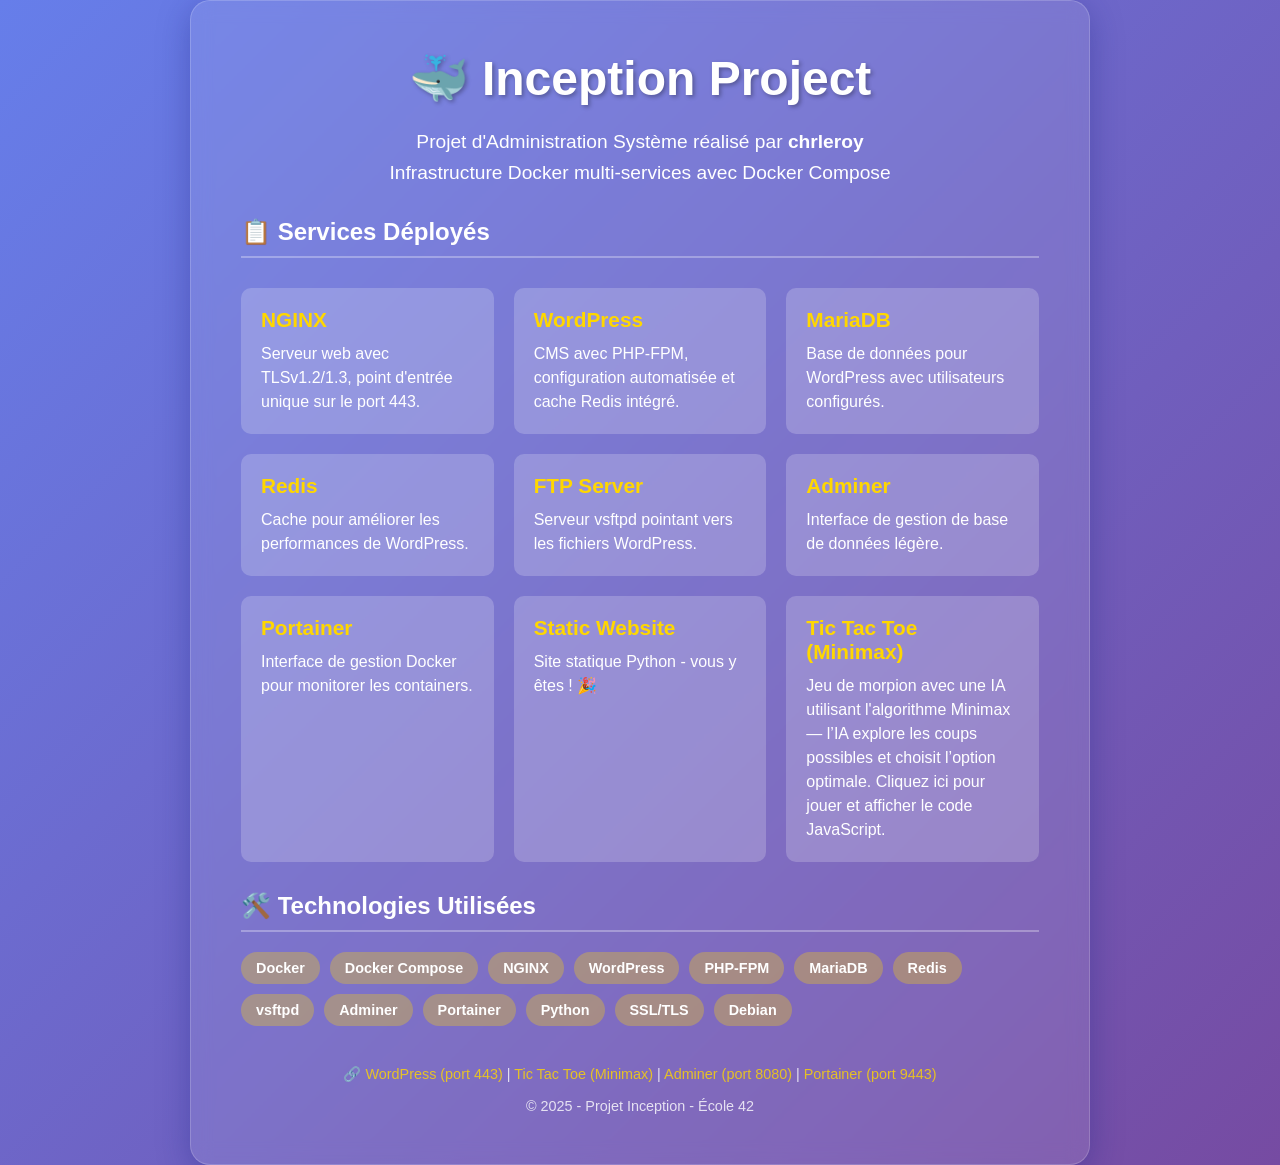
==== srcs/requirements/bonus/website/app/index.html @ 50d82728 "Post corr03" ====
<!DOCTYPE html>
<html lang="fr">
<head>
    <meta charset="UTF-8">
    <meta name="viewport" content="width=device-width, initial-scale=1.0">
    <title>Inception Project - chrleroy</title>
    <style>
        * {
            margin: 0;
            padding: 0;
            box-sizing: border-box;
        }
        
        body {
            font-family: 'Segoe UI', Tahoma, Geneva, Verdana, sans-serif;
            background: linear-gradient(135deg, #667eea 0%, #764ba2 100%);
            min-height: 100vh;
            display: flex;
            align-items: center;
            justify-content: center;
            color: #fff;
        }
        
        .container {
            max-width: 900px;
            background: rgba(255, 255, 255, 0.1);
            backdrop-filter: blur(10px);
            border-radius: 20px;
            padding: 50px;
            box-shadow: 0 8px 32px 0 rgba(31, 38, 135, 0.37);
            border: 1px solid rgba(255, 255, 255, 0.18);
        }
        
        h1 {
            font-size: 3em;
            margin-bottom: 20px;
            text-align: center;
            text-shadow: 2px 2px 4px rgba(0,0,0,0.3);
        }
        
        h2 {
            font-size: 1.5em;
            margin: 30px 0 15px;
            border-bottom: 2px solid rgba(255, 255, 255, 0.3);
            padding-bottom: 10px;
        }
        
        .intro {
            font-size: 1.2em;
            text-align: center;
            margin-bottom: 30px;
            line-height: 1.6;
        }
        
        .services {
            display: grid;
            grid-template-columns: repeat(auto-fit, minmax(250px, 1fr));
            gap: 20px;
            margin-top: 30px;
        }
        
        .service-card, .service-card a {
            background: rgba(255, 255, 255, 0.2);
            padding: 20px;
            border-radius: 10px;
            transition: transform 0.3s, box-shadow 0.3s;
        }
        
        .service-card:hover {
            transform: translateY(-5px);
            box-shadow: 0 10px 20px rgba(0,0,0,0.2);
        }
        
        .service-card h3, .service-card a h3 {
            font-size: 1.3em;
            margin-bottom: 10px;
            color: #ffd700;
        }
        
        .service-card p, .service-card a p {
            line-height: 1.5;
        }
        
        .tech-stack {
            display: flex;
            flex-wrap: wrap;
            gap: 10px;
            margin-top: 20px;
        }
        
        .tech-badge {
            background: rgba(255, 215, 0, 0.3);
            padding: 8px 15px;
            border-radius: 20px;
            font-weight: bold;
            font-size: 0.9em;
        }
        
        .footer {
            text-align: center;
            margin-top: 40px;
            font-size: 0.9em;
            opacity: 0.8;
        }
        
        a {
            color: #ffd700;
            text-decoration: none;
        }
        .service-card { cursor: pointer; }
        
        a:hover {
            text-decoration: underline;
        }
    </style>
</head>
<body>
    <div class="container">
        <h1>🐳 Inception Project</h1>
        <p class="intro">
            Projet d'Administration Système réalisé par <strong>chrleroy</strong><br>
            Infrastructure Docker multi-services avec Docker Compose
        </p>
        
        <h2>📋 Services Déployés</h2>
        <div class="services">
            <div class="service-card">
                <h3>NGINX</h3>
                <p>Serveur web avec TLSv1.2/1.3, point d'entrée unique sur le port 443.</p>
            </div>
            <div class="service-card">
                <h3>WordPress</h3>
                <p>CMS avec PHP-FPM, configuration automatisée et cache Redis intégré.</p>
            </div>
            <div class="service-card">
                <h3>MariaDB</h3>
                <p>Base de données pour WordPress avec utilisateurs configurés.</p>
            </div>
            <div class="service-card">
                <h3>Redis</h3>
                <p>Cache pour améliorer les performances de WordPress.</p>
            </div>
            <div class="service-card">
                <h3>FTP Server</h3>
                <p>Serveur vsftpd pointant vers les fichiers WordPress.</p>
            </div>
            <div class="service-card">
                <h3>Adminer</h3>
                <p>Interface de gestion de base de données légère.</p>
            </div>
            <div class="service-card">
                <h3>Portainer</h3>
                <p>Interface de gestion Docker pour monitorer les containers.</p>
            </div>
            <div class="service-card">
                <h3>Static Website</h3>
                <p>Site statique Python - vous y êtes ! 🎉</p>
            </div>
            <a class="service-card" href="/game/" title="Jouer au Tic Tac Toe (Minimax)" style="text-decoration:none;color:inherit;">
                <h3>Tic Tac Toe (Minimax)</h3>
                <p>Jeu de morpion avec une IA utilisant l'algorithme Minimax — l’IA explore les coups possibles et choisit l’option optimale. Cliquez ici pour jouer et afficher le code JavaScript.</p>
            </a>
        </div>
        
        <h2>🛠️ Technologies Utilisées</h2>
        <div class="tech-stack">
            <span class="tech-badge">Docker</span>
            <span class="tech-badge">Docker Compose</span>
            <span class="tech-badge">NGINX</span>
            <span class="tech-badge">WordPress</span>
            <span class="tech-badge">PHP-FPM</span>
            <span class="tech-badge">MariaDB</span>
            <span class="tech-badge">Redis</span>
            <span class="tech-badge">vsftpd</span>
            <span class="tech-badge">Adminer</span>
            <span class="tech-badge">Portainer</span>
            <span class="tech-badge">Python</span>
            <span class="tech-badge">SSL/TLS</span>
            <span class="tech-badge">Debian</span>
        </div>
        
        <div class="footer">
                <p>
                🔗 <a href="https://192.168.56.101">WordPress (port 443)</a> | 
                <a href="/game/">Tic Tac Toe (Minimax)</a> | 
                <a href="http://localhost:8080">Adminer (port 8080)</a> | 
                <a href="https://localhost:9443">Portainer (port 9443)</a>
            </p>
            <p style="margin-top: 15px;">
                © 2025 - Projet Inception - École 42
            </p>
        </div>
    </div>
</body>
</html>
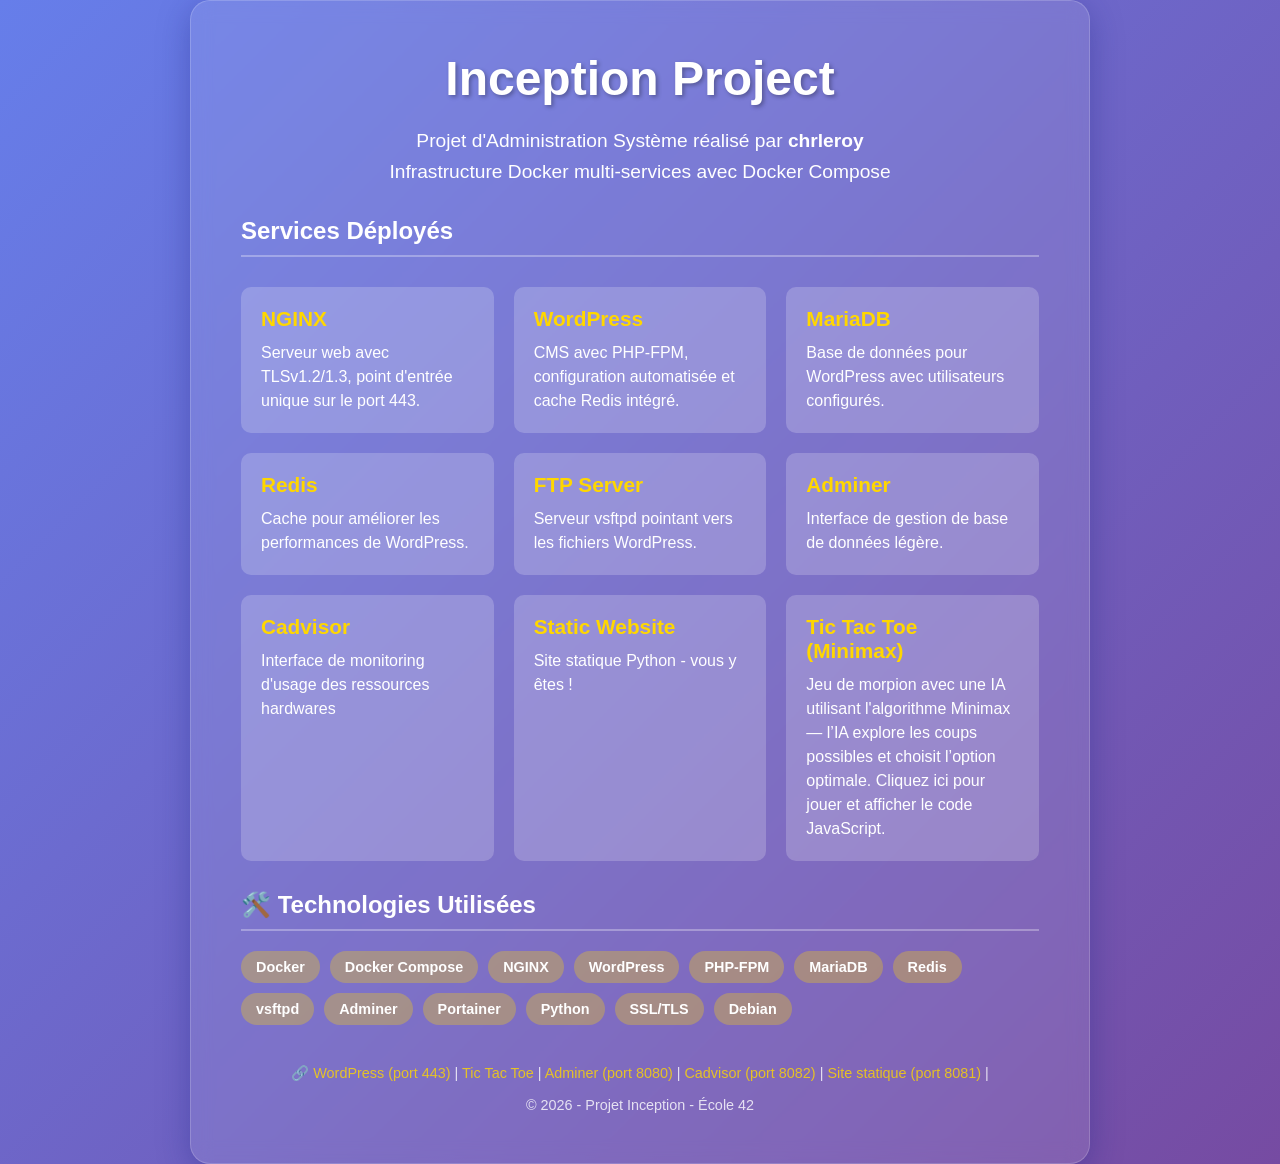
==== commit e77e2923: "Final version without .env && secrets" ====
--- a/srcs/requirements/bonus/website/app/index.html
+++ b/srcs/requirements/bonus/website/app/index.html
@@ -116,13 +116,13 @@
 </head>
 <body>
     <div class="container">
-        <h1>🐳 Inception Project</h1>
+        <h1>Inception Project</h1>
         <p class="intro">
             Projet d'Administration Système réalisé par <strong>chrleroy</strong><br>
             Infrastructure Docker multi-services avec Docker Compose
         </p>
         
-        <h2>📋 Services Déployés</h2>
+        <h2>Services Déployés</h2>
         <div class="services">
             <div class="service-card">
                 <h3>NGINX</h3>
@@ -149,12 +149,12 @@
                 <p>Interface de gestion de base de données légère.</p>
             </div>
             <div class="service-card">
-                <h3>Portainer</h3>
-                <p>Interface de gestion Docker pour monitorer les containers.</p>
+                <h3>Cadvisor</h3>
+                <p>Interface de monitoring d'usage des ressources hardwares</p>
             </div>
             <div class="service-card">
                 <h3>Static Website</h3>
-                <p>Site statique Python - vous y êtes ! 🎉</p>
+                <p>Site statique Python - vous y êtes !</p>
             </div>
             <a class="service-card" href="/game/" title="Jouer au Tic Tac Toe (Minimax)" style="text-decoration:none;color:inherit;">
                 <h3>Tic Tac Toe (Minimax)</h3>
@@ -182,12 +182,13 @@
         <div class="footer">
                 <p>
                 🔗 <a href="https://192.168.56.101">WordPress (port 443)</a> | 
-                <a href="/game/">Tic Tac Toe (Minimax)</a> | 
-                <a href="http://localhost:8080">Adminer (port 8080)</a> | 
-                <a href="https://localhost:9443">Portainer (port 9443)</a>
+                <a href="/game/">Tic Tac Toe</a> | 
+                <a href="http://localhost:8080">Adminer (port 8080)</a> |
+                <a href="http://localhost:8082">Cadvisor (port 8082)</a> | 
+				<a href="http://localhost:8081">Site statique (port 8081)</a> | 
             </p>
             <p style="margin-top: 15px;">
-                © 2025 - Projet Inception - École 42
+                © 2026 - Projet Inception - École 42
             </p>
         </div>
     </div>
